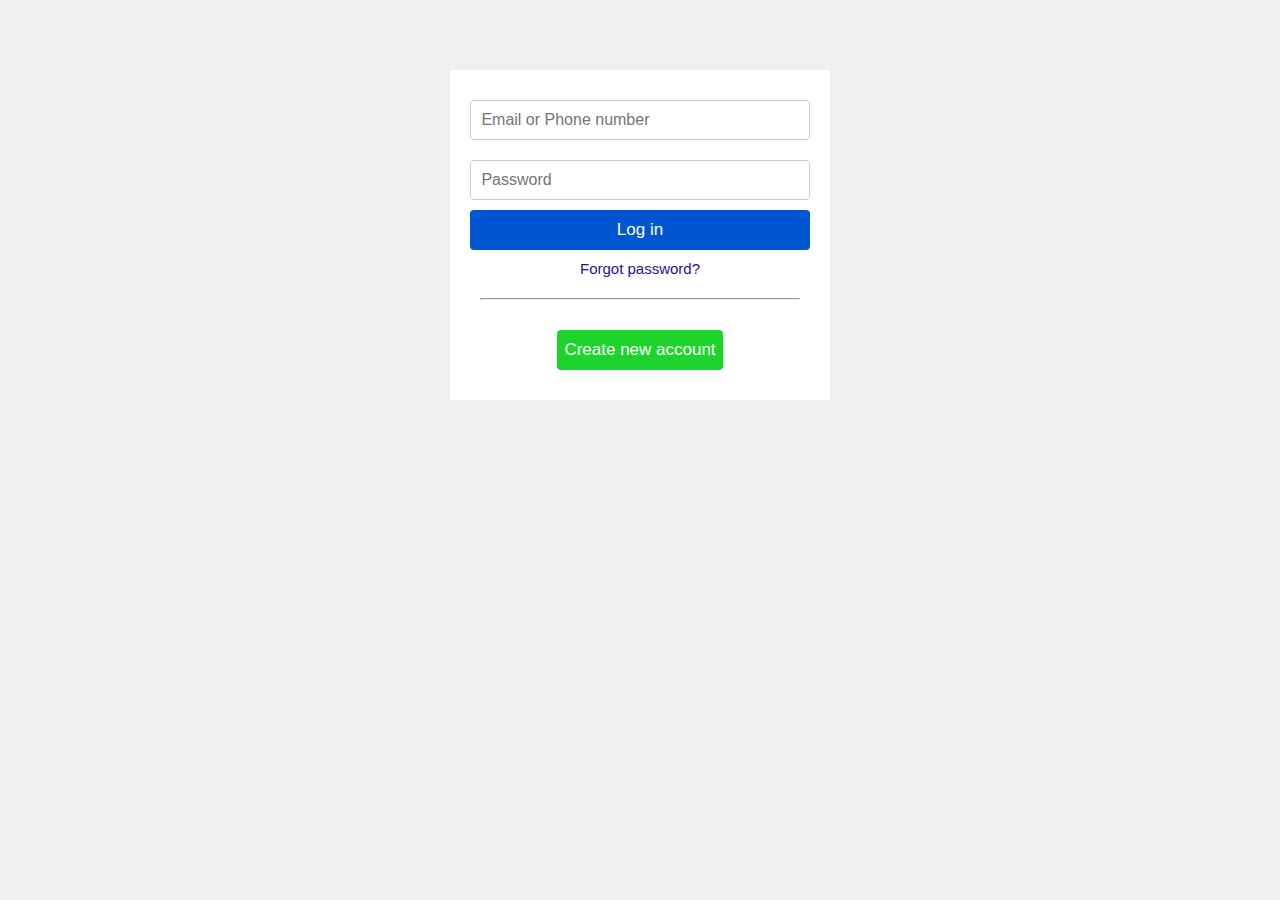
==== lezoo.html/lezoo1.html @ b523e704 "facebook_login_page" ====
<!DOCTYPE html>
<html lang="en">
<head>
    <meta charset="UTF-8">
    <meta name="viewport" content="width=device-width, initial-scale=1.0">
    <title>Login Page - Social Media</title>

    <style>
        * {
            font-family: Arial, sans-serif;
            box-sizing: border-box;
        }

        body {
            background-color: #e7e3e396;
        }

        .login-container {
            background: #ffffff;
            margin: 70px auto;
            width: 30%;
            padding: 20px;
            text-align: center;
        }

        .login-input {
            font-size: 16px;
            padding: 10px;
            margin: 10px 0;
            width: 100%;
            border: 1px solid #ccc;
            border-radius: 4px;
        }

        .login-btn-primary {
            font-size: 17px;
            padding: 10px 7px;
            background-color: #0056d2;
            color: #ffffff;
            border: none;
            width: 100%;
            border-radius: 4px;
            margin-bottom: 10px;
        }

        .forgot-link {
            color: #1d1499;
            font-size: 15px;
            padding: 10px;
            text-decoration: none;
        }

        .login-divider {
            margin: 20px 10px;
        }

        .login-btn-secondary {
            text-align: center;
            font-size: 17px;
            padding: 10px 7px;
            background-color: #1dd42c;
            color: #ffffff;
            border: none;
            border-radius: 4px;
            margin: 10px;
        }
    </style>
</head>
<body>
    <form action="" class="login-container">
        <input class="login-input" type="email" placeholder="Email or Phone number">
        <input class="login-input" type="password" placeholder="Password">

        <button class="login-btn-primary">Log in</button>

        <a class="forgot-link" href="https://www.google.com/search?q=how+recaptcha+code+called&oq=how+recaptcha+code+called+&gs_lcrp=EgZjaHJvbWUyBggAEEUYOdIBCTEyNTE4ajBqN6gCALACAA&sourceid=chrome&ie=UTF-8" target="_blank">Forgot password?</a>

        <hr class="login-divider">

        <button class="login-btn-secondary">Create new account</button>
    </form>
</body>
</html>
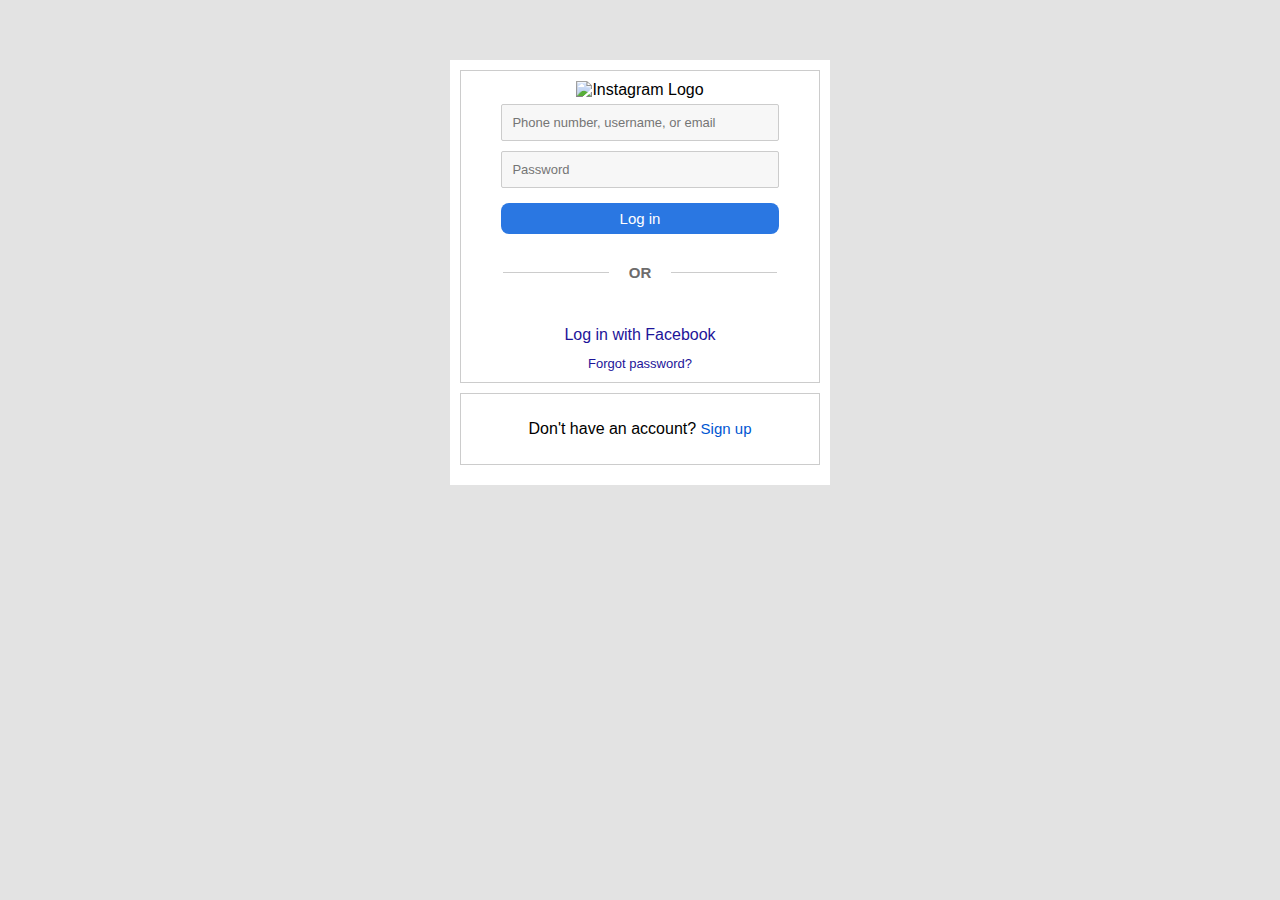
==== commit 63863c4d: "instagram_login_page" ====
--- a/lezoo.html/lezoo1.html
+++ b/lezoo.html/lezoo1.html
@@ -3,81 +3,131 @@
 <head>
     <meta charset="UTF-8">
     <meta name="viewport" content="width=device-width, initial-scale=1.0">
-    <title>Login Page - Social Media</title>
+    <title>Instagram Login</title>
 
     <style>
         * {
-            font-family: Arial, sans-serif;
+            font-family: sans-serif;
             box-sizing: border-box;
         }
 
         body {
-            background-color: #e7e3e396;
+            background-color: #cccccc8a;
         }
 
-        .login-container {
-            background: #ffffff;
-            margin: 70px auto;
+        .container {
+            background: white;
+            margin: 60px auto;
             width: 30%;
-            padding: 20px;
-            text-align: center;
+            padding: 10px;
         }
 
-        .login-input {
-            font-size: 16px;
+        .cont0 {
+            border: 1px solid #ccc;
+            text-align: center;
+            padding: 10px 40px;
+        }
+
+        .title {
+            font-family: Georgia;
+            font-size: 40px;
+            margin-bottom: 20px;
+        }
+
+        .logo-img {
+            max-width: 100%;
+            height: auto;
+        }
+
+        .inputs {
+            font-size: 13px;
             padding: 10px;
-            margin: 10px 0;
+            margin: 5px 0;
             width: 100%;
             border: 1px solid #ccc;
-            border-radius: 4px;
+            background-color: #f7f7f7;
+            border-radius: 2px;
         }
 
-        .login-btn-primary {
-            font-size: 17px;
-            padding: 10px 7px;
-            background-color: #0056d2;
-            color: #ffffff;
+        .button {
+            font-size: 15px;
+            padding: 7px;
+            background-color: #2a77e2;
+            color: white;
             border: none;
             width: 100%;
-            border-radius: 4px;
-            margin-bottom: 10px;
+            border-radius: 8px;
+            margin: 10px 0;
         }
 
-        .forgot-link {
+        .fieldset {
+            border: none;
+            border-top: 1px solid #ccc;
+            text-align: center;
+            font-size: 15px;
+            margin-bottom: 0;
+        }
+
+        .legend {
+            padding: 20px;
+            color: #6d6c6c;
+            font-weight: bold;
+        }
+
+        .paragraph {
             color: #1d1499;
-            font-size: 15px;
-            padding: 10px;
+            margin: 10px 0;
+        }
+
+        .link0 {
+            color: #1d1499;
+            font-size: 13px;
             text-decoration: none;
         }
 
-        .login-divider {
-            margin: 20px 10px;
+        .cont1 {
+            border: 1px solid #ccc;
+            text-align: center;
+            padding: 10px 40px;
+            margin: 10px 0;
         }
 
-        .login-btn-secondary {
-            text-align: center;
-            font-size: 17px;
-            padding: 10px 7px;
-            background-color: #1dd42c;
-            color: #ffffff;
-            border: none;
-            border-radius: 4px;
-            margin: 10px;
+        .signup {
+            text-decoration: none;
+            color: #0056d2;
+            margin: 8px 0 15px 0;
+            font-size: 15px;
         }
     </style>
 </head>
 <body>
-    <form action="" class="login-container">
-        <input class="login-input" type="email" placeholder="Email or Phone number">
-        <input class="login-input" type="password" placeholder="Password">
 
-        <button class="login-btn-primary">Log in</button>
+    <form action="" class="container">
 
-        <a class="forgot-link" href="https://www.google.com/search?q=how+recaptcha+code+called&oq=how+recaptcha+code+called+&gs_lcrp=EgZjaHJvbWUyBggAEEUYOdIBCTEyNTE4ajBqN6gCALACAA&sourceid=chrome&ie=UTF-8" target="_blank">Forgot password?</a>
+        <div class="cont0">
+            <!-- Add an image directly without replacing existing text -->
+            <img src="https://logos-world.net/wp-content/uploads/2020/05/Instagram-Logo-2016-present.png" alt="Instagram Logo" class="logo-img">
+            
 
-        <hr class="login-divider">
+            <input class="inputs" type="text" placeholder="Phone number, username, or email">
+            <input class="inputs" type="text" placeholder="Password">
 
-        <button class="login-btn-secondary">Create new account</button>
+            <button class="button">Log in</button>
+
+            <fieldset class="fieldset">
+                <legend class="legend">OR</legend>
+            </fieldset>
+
+            <p class="paragraph">Log in with Facebook</p>
+
+            <a class="link0" href="">Forgot password?</a>
+
+        </div>  
+
+        <div class="cont1">
+            <p>Don't have an account? <a class="signup" href="">Sign up</a></p>
+        </div>
     </form>
+
 </body>
 </html>
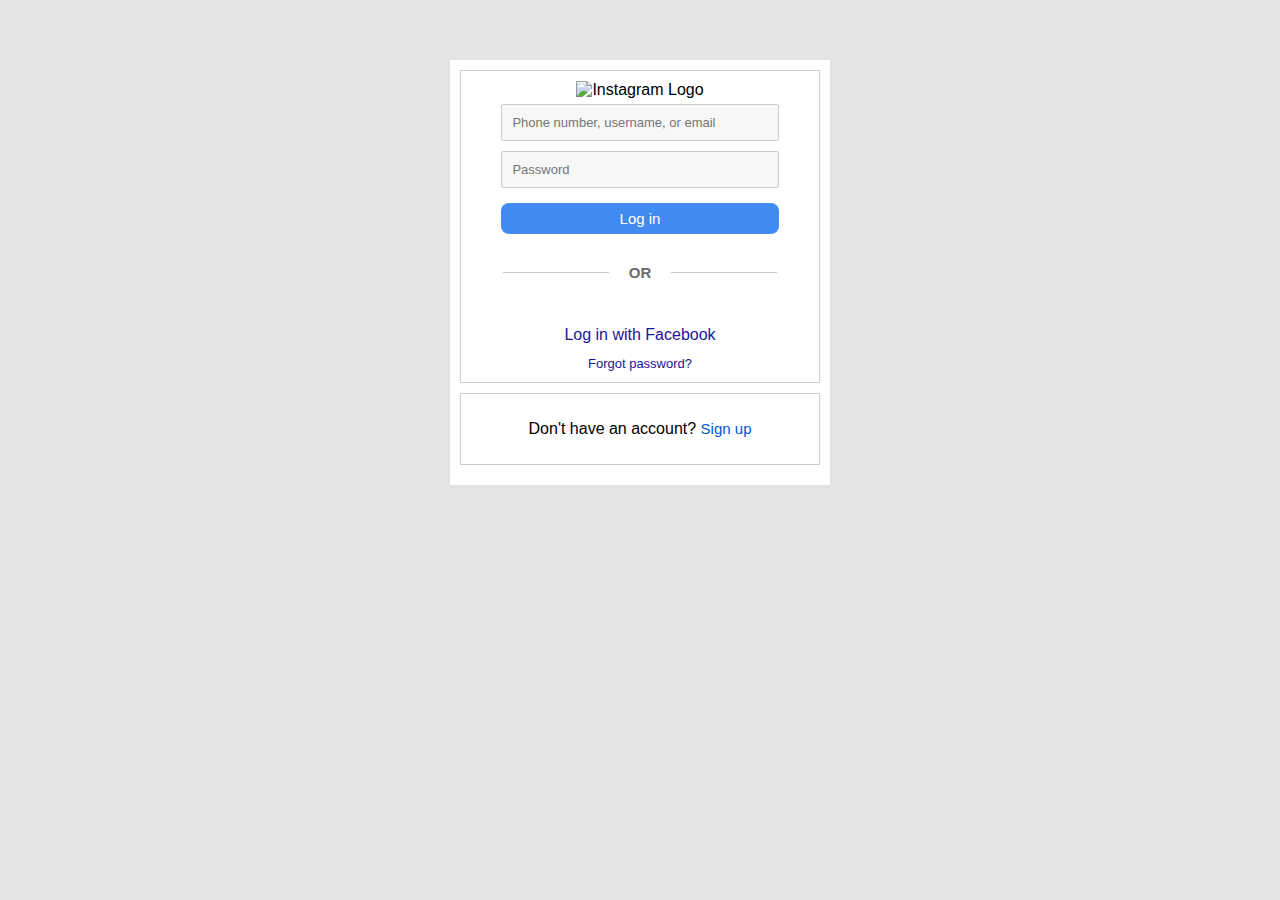
==== commit 3f4184d0: "instagram_login_page" ====
--- a/lezoo.html/lezoo1.html
+++ b/lezoo.html/lezoo1.html
@@ -52,7 +52,7 @@
         .button {
             font-size: 15px;
             padding: 7px;
-            background-color: #2a77e2;
+            background-color: #418af0;
             color: white;
             border: none;
             width: 100%;
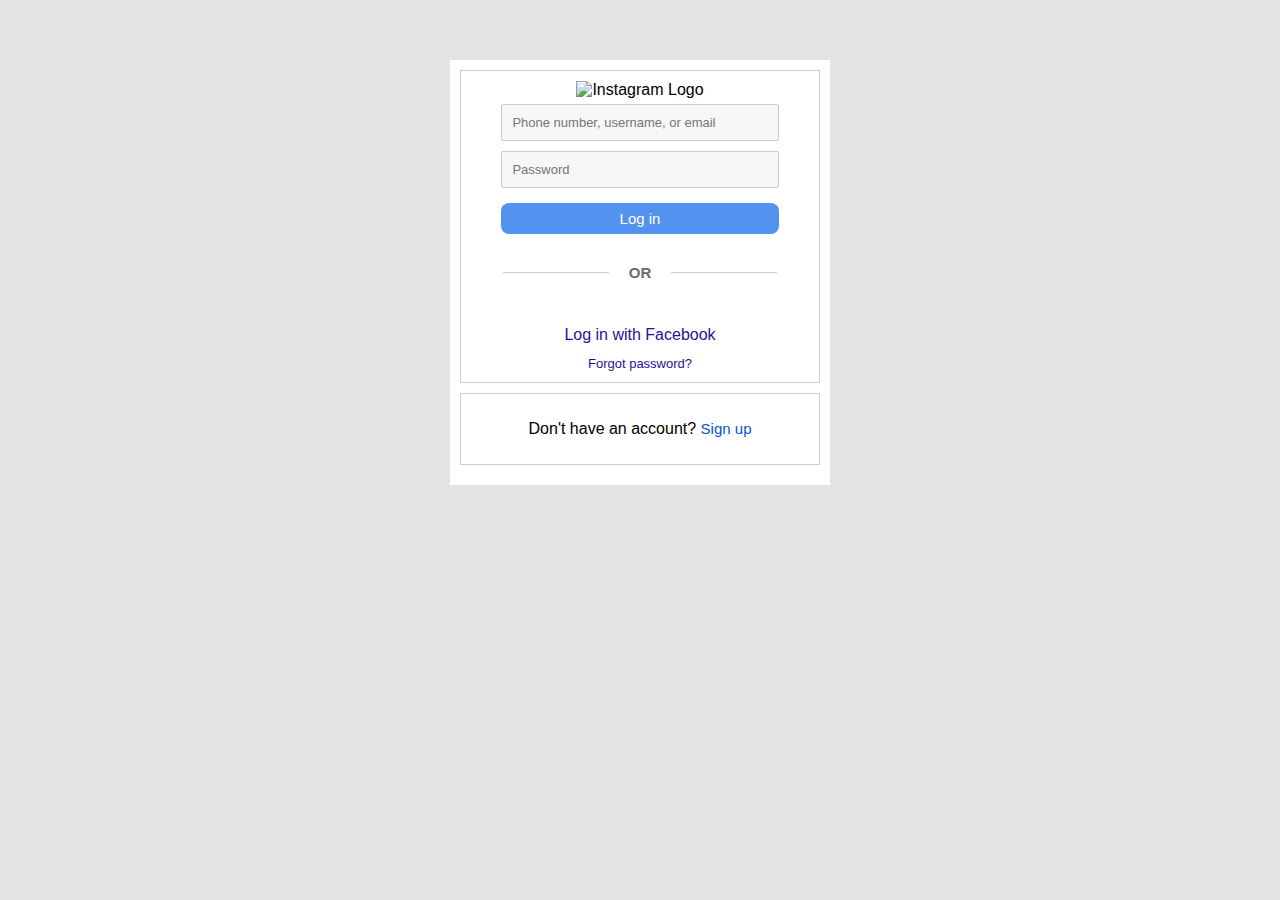
==== commit 0d82809d: "hello" ====
--- a/lezoo.html/lezoo1.html
+++ b/lezoo.html/lezoo1.html
@@ -52,7 +52,7 @@
         .button {
             font-size: 15px;
             padding: 7px;
-            background-color: #418af0;
+            background-color: #5193ee;
             color: white;
             border: none;
             width: 100%;
